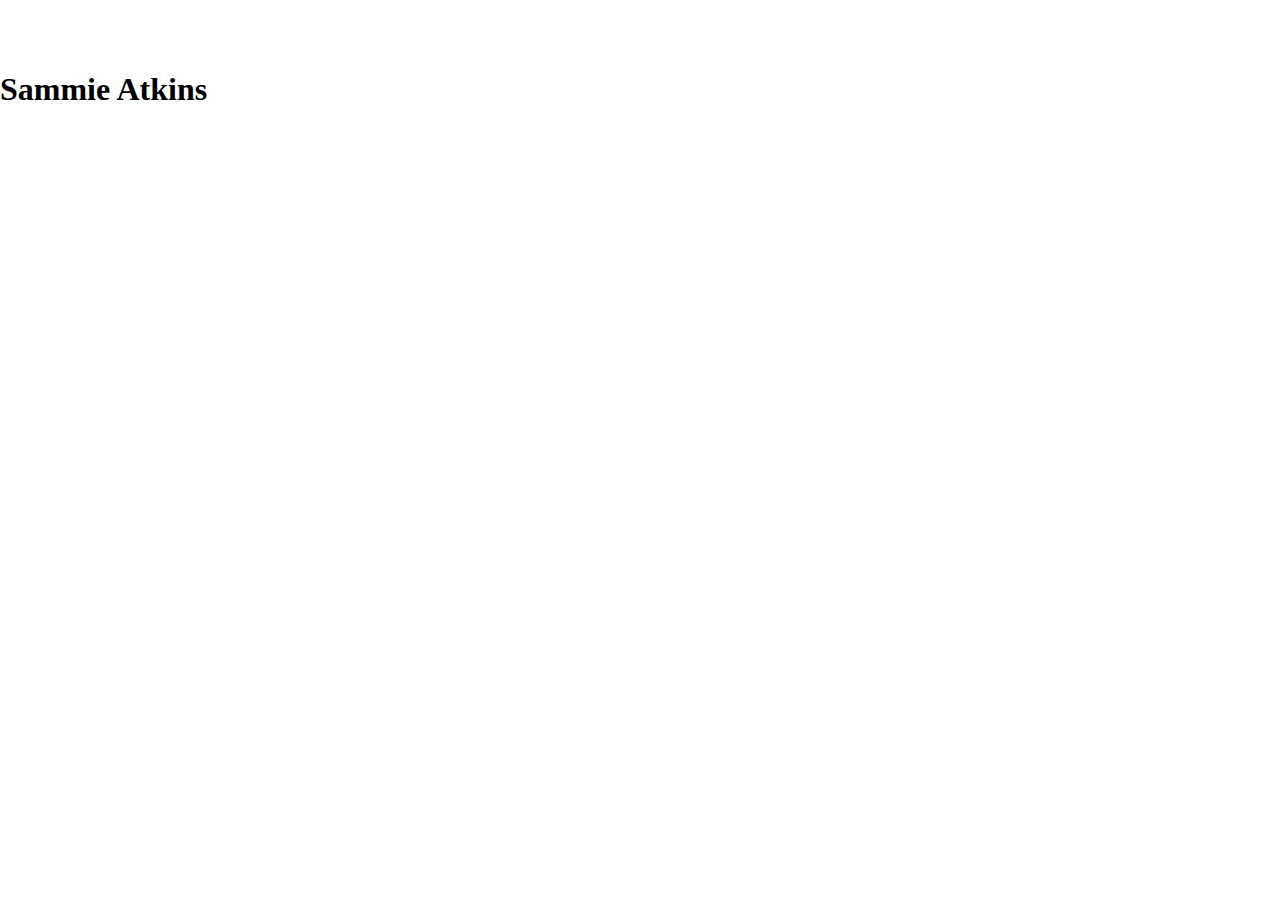
==== index.html @ 3ffbc524 "skip to content and basic setup" ====
<!DOCTYPE html>
<html lang="en">
<head>
    <meta charset="UTF-8">
    <meta http-equiv="X-UA-Compatible" content="IE=edge">
    <meta name="viewport" content="width=device-width, initial-scale=1.0">
    <link rel="stylesheet" href="main.css">
    <title>Sammie Atkins Portfolio</title>
</head>
<body>
    <div id="skiptocontent"><a class="hidden" href="#maincontent">Skip to main content</a></div>
    <header>
        <h1>Sammie Atkins</h1>
    </header>
    <main id="#maincontent"></main>
</body>
</html>
---- main.css ----
body {
    margin: 0;
}

* {
    box-sizing: border-box;
}

#skiptocontent {
    height: 50px;
}

.hidden {
    padding: 8px;
    position: absolute;
    height: 30px;
    transform: translateY(-100%);
    transition: transform 0.3s;
}

a:focus {
    transform: translateY(0%);
}
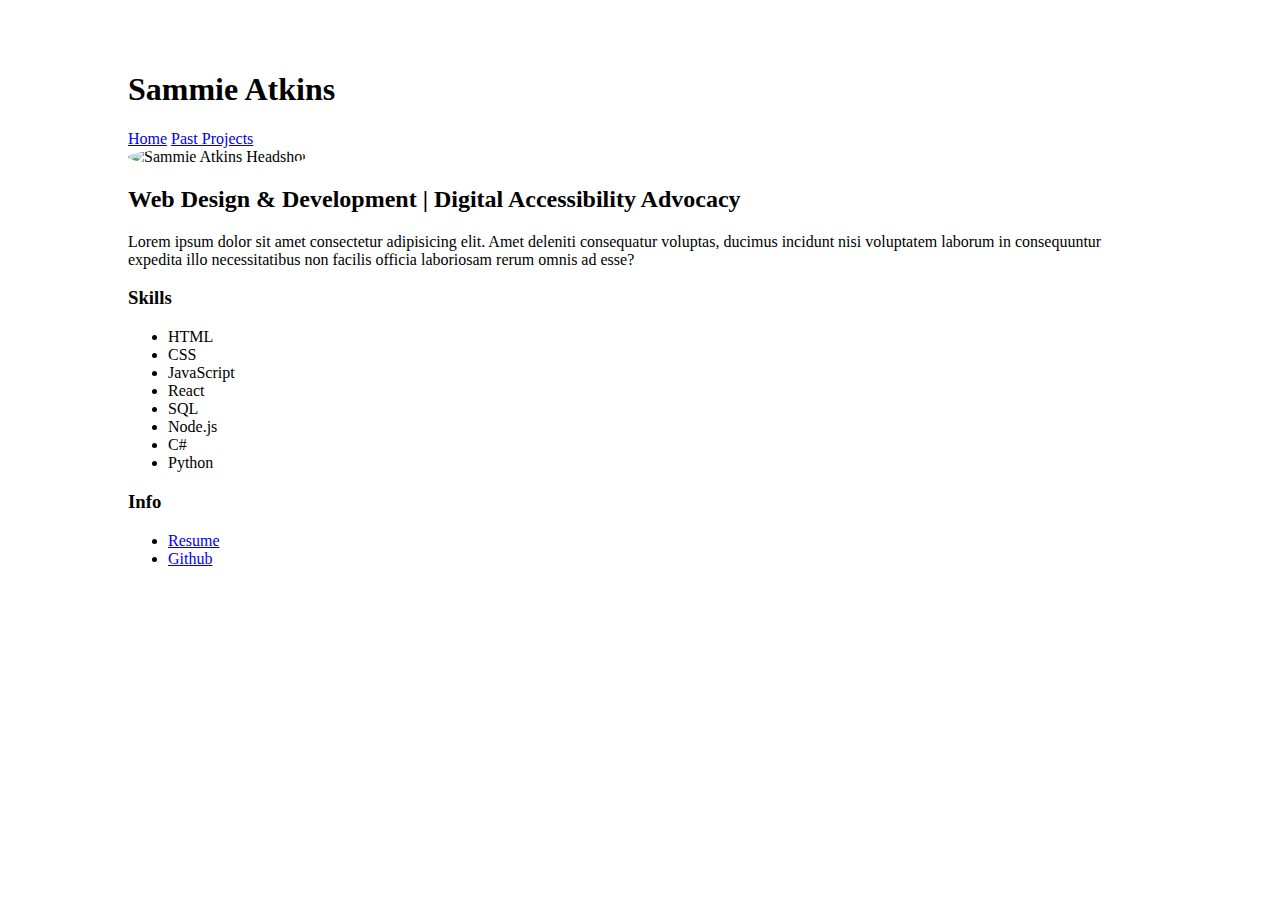
==== commit 0ba65efd: "home page skeleton" ====
--- a/index.html
+++ b/index.html
@@ -5,13 +5,41 @@
     <meta http-equiv="X-UA-Compatible" content="IE=edge">
     <meta name="viewport" content="width=device-width, initial-scale=1.0">
     <link rel="stylesheet" href="main.css">
-    <title>Sammie Atkins Portfolio</title>
+    <title>Sammie Atkins Portfolio | Home</title>
 </head>
 <body>
     <div id="skiptocontent"><a class="hidden" href="#maincontent">Skip to main content</a></div>
     <header>
         <h1>Sammie Atkins</h1>
+        <a href="index.html">Home</a>
+        <a href="#">Past Projects</a>
     </header>
-    <main id="#maincontent"></main>
+    <main id="#maincontent">
+        <img id="headshot" src="#" alt="Sammie Atkins Headshot">
+        <h2>Web Design & Development | Digital Accessibility Advocacy</h2>
+        <p>Lorem ipsum dolor sit amet consectetur adipisicing elit. Amet deleniti consequatur voluptas, ducimus incidunt nisi voluptatem laborum in consequuntur expedita illo necessitatibus non facilis officia laboriosam rerum omnis ad esse?</p>
+        <div id="info_skills">
+            <div id="skills">
+                <h3>Skills</h3>
+                <ul>
+                    <li>HTML</li>
+                    <li>CSS</li>
+                    <li>JavaScript</li>
+                    <li>React</li>
+                    <li>SQL</li>
+                    <li>Node.js</li>
+                    <li>C#</li>
+                    <li>Python</li>
+                </ul>
+            </div>
+            <div id="info">
+                <h3>Info</h3>
+                <ul>
+                    <li><a href="#">Resume</a></li>
+                    <li><a href="#">Github</a></li>
+                </ul>
+            </div>
+        </div>
+    </main>
 </body>
 </html>--- a/main.css
+++ b/main.css
@@ -1,15 +1,15 @@
 body {
-    margin: 0;
+    width: 80%;
+    margin: 0 auto;
 }
-
 * {
     box-sizing: border-box;
 }
 
+/* Skip to content */
 #skiptocontent {
     height: 50px;
 }
-
 .hidden {
     padding: 8px;
     position: absolute;
@@ -17,7 +17,13 @@
     transform: translateY(-100%);
     transition: transform 0.3s;
 }
-
 a:focus {
     transform: translateY(0%);
-}+}
+
+/* Headshot */
+#headshot {
+    border-radius: 50%;
+}
+
+/* Info & skills section */
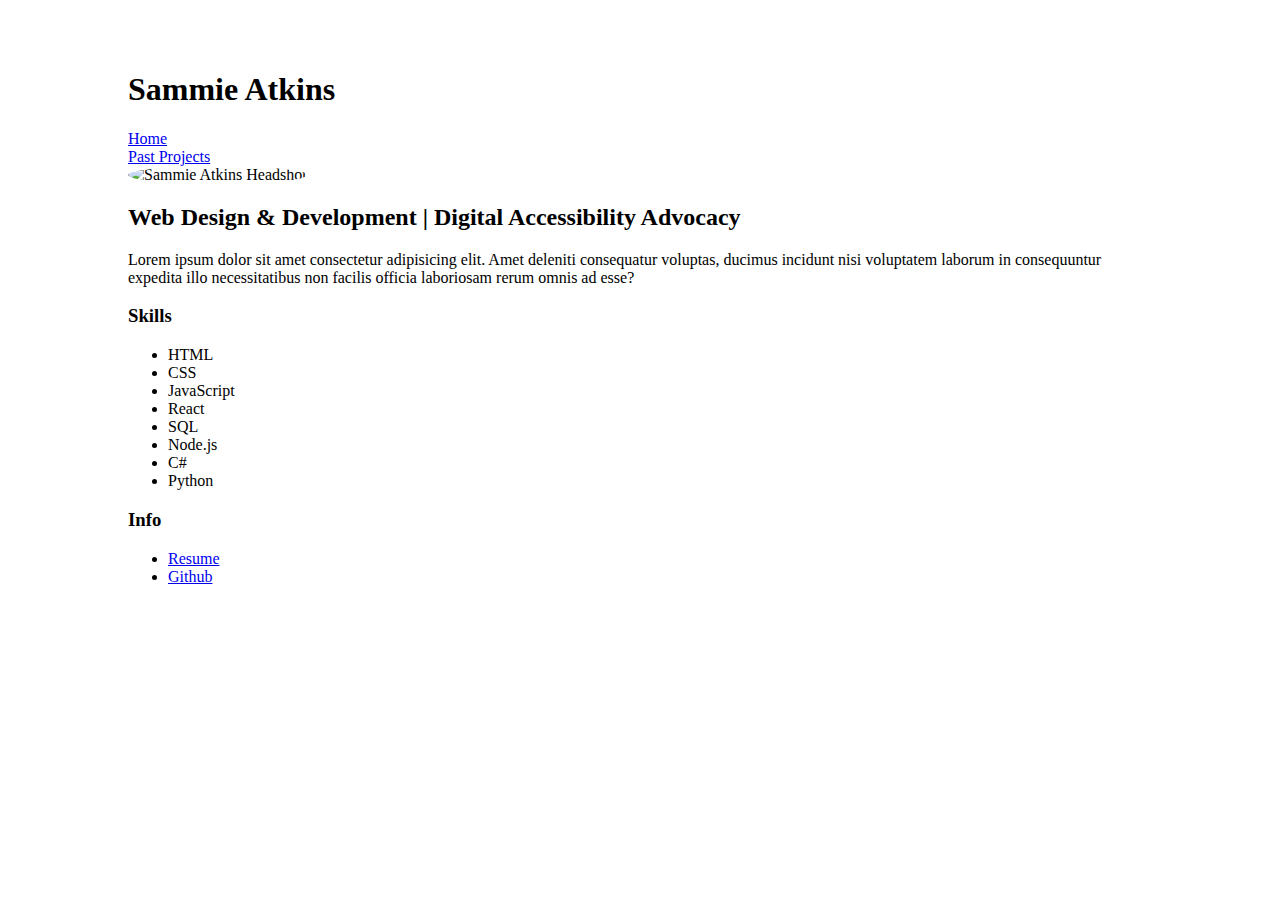
==== commit d2904156: "made header dynamic" ====
--- a/index.html
+++ b/index.html
@@ -5,15 +5,12 @@
     <meta http-equiv="X-UA-Compatible" content="IE=edge">
     <meta name="viewport" content="width=device-width, initial-scale=1.0">
     <link rel="stylesheet" href="main.css">
-    <title>Sammie Atkins Portfolio | Home</title>
+    <script defer src="main.js"></script>
+    <title>Home | Sammie Atkins Portfolio</title>
 </head>
 <body>
     <div id="skiptocontent"><a class="hidden" href="#maincontent">Skip to main content</a></div>
-    <header>
-        <h1>Sammie Atkins</h1>
-        <a href="index.html">Home</a>
-        <a href="#">Past Projects</a>
-    </header>
+    <header id="header"></header>
     <main id="#maincontent">
         <img id="headshot" src="#" alt="Sammie Atkins Headshot">
         <h2>Web Design & Development | Digital Accessibility Advocacy</h2>
--- a/main.css
+++ b/main.css
@@ -21,6 +21,11 @@
     transform: translateY(0%);
 }
 
+/* Header */
+header a {
+    display: block;
+}
+
 /* Headshot */
 #headshot {
     border-radius: 50%;
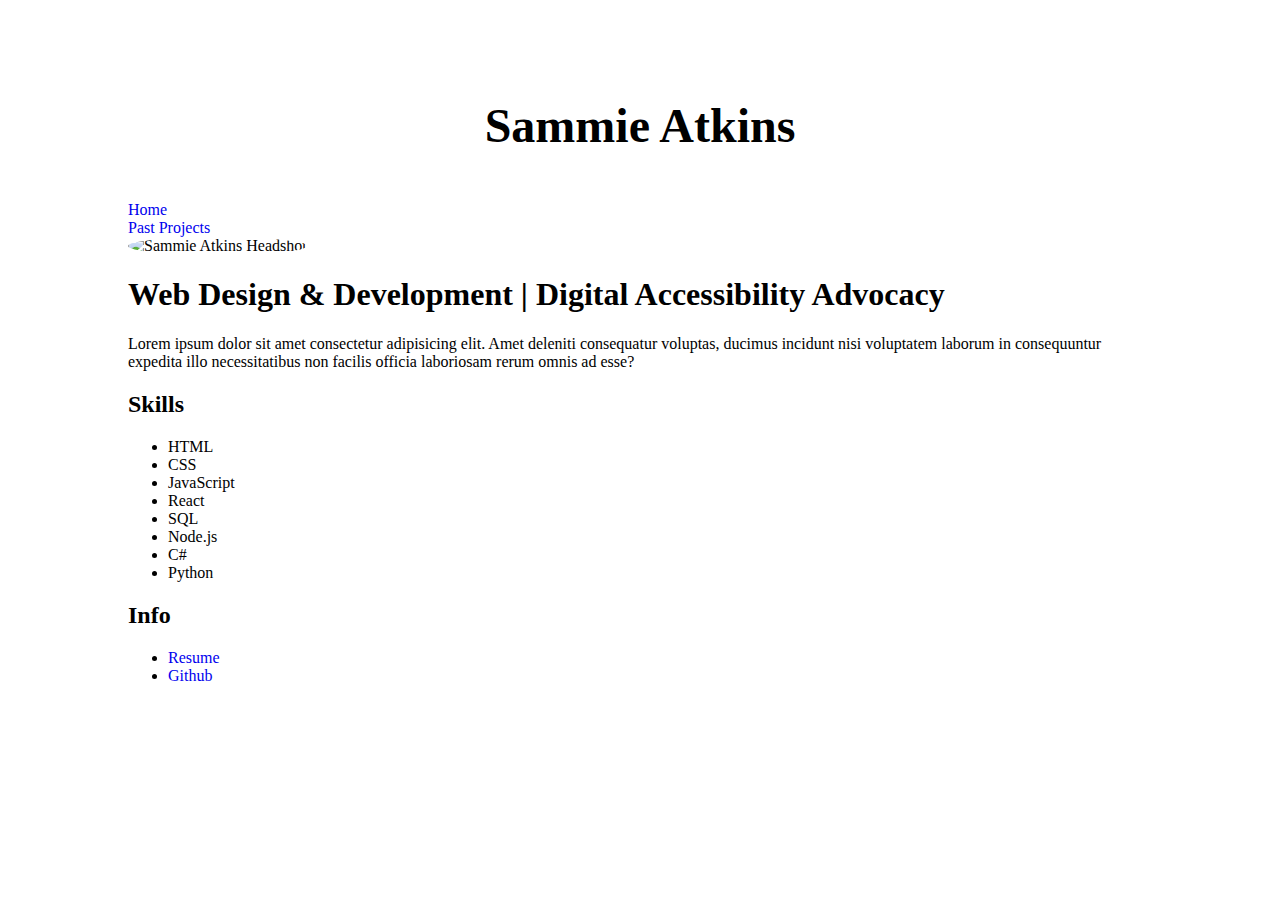
==== commit ffd17215: "changing header back to normal, come back later" ====
--- a/index.html
+++ b/index.html
@@ -9,15 +9,21 @@
     <title>Home | Sammie Atkins Portfolio</title>
 </head>
 <body>
-    <div id="skiptocontent"><a class="hidden" href="#maincontent">Skip to main content</a></div>
-    <header id="header"></header>
+    <header id="header">
+        <div id="skiptocontent"><a class="hidden" href="#maincontent">Skip to main content</a></div>
+        <a href="index.html">
+            <p id="sammie_atkins">Sammie Atkins</p>
+            Home
+        </a>
+        <a href="past_projects.html">Past Projects</a>
+    </header>
     <main id="#maincontent">
         <img id="headshot" src="#" alt="Sammie Atkins Headshot">
-        <h2>Web Design & Development | Digital Accessibility Advocacy</h2>
+        <h1>Web Design & Development | Digital Accessibility Advocacy</h1>
         <p>Lorem ipsum dolor sit amet consectetur adipisicing elit. Amet deleniti consequatur voluptas, ducimus incidunt nisi voluptatem laborum in consequuntur expedita illo necessitatibus non facilis officia laboriosam rerum omnis ad esse?</p>
         <div id="info_skills">
             <div id="skills">
-                <h3>Skills</h3>
+                <h2>Skills</h2>
                 <ul>
                     <li>HTML</li>
                     <li>CSS</li>
@@ -30,7 +36,7 @@
                 </ul>
             </div>
             <div id="info">
-                <h3>Info</h3>
+                <h2>Info</h2>
                 <ul>
                     <li><a href="#">Resume</a></li>
                     <li><a href="#">Github</a></li>
--- a/main.css
+++ b/main.css
@@ -22,8 +22,21 @@
 }
 
 /* Header */
+header {
+    display: flex;
+    flex-direction: column;
+}
 header a {
     display: block;
+}
+#sammie_atkins {
+    font-size: 3em;
+    color: black;
+    font-weight: bold;
+    text-align: center;
+}
+a {
+    text-decoration: none;
 }
 
 /* Headshot */
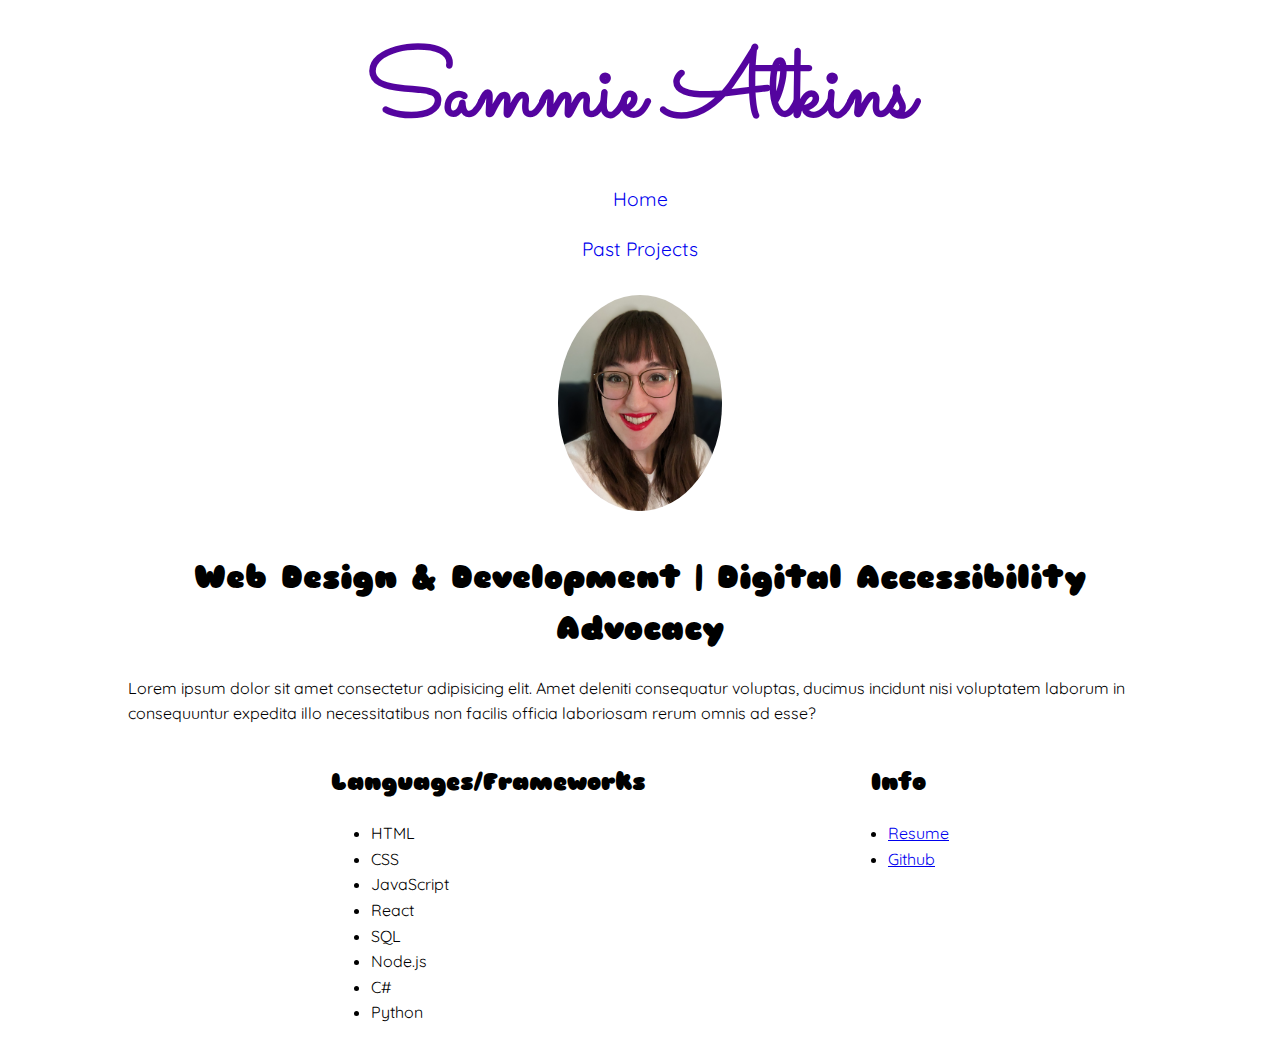
==== commit d52a3d96: "past projects skeleton. css colors, fonts, layout" ====
--- a/index.html
+++ b/index.html
@@ -18,12 +18,12 @@
         <a href="past_projects.html">Past Projects</a>
     </header>
     <main id="#maincontent">
-        <img id="headshot" src="#" alt="Sammie Atkins Headshot">
+        <img id="headshot" src="sammieheadshot.jpg" alt="Sammie Atkins Headshot">
         <h1>Web Design & Development | Digital Accessibility Advocacy</h1>
         <p>Lorem ipsum dolor sit amet consectetur adipisicing elit. Amet deleniti consequatur voluptas, ducimus incidunt nisi voluptatem laborum in consequuntur expedita illo necessitatibus non facilis officia laboriosam rerum omnis ad esse?</p>
         <div id="info_skills">
             <div id="skills">
-                <h2>Skills</h2>
+                <h2>Languages/Frameworks</h2>
                 <ul>
                     <li>HTML</li>
                     <li>CSS</li>
@@ -38,8 +38,8 @@
             <div id="info">
                 <h2>Info</h2>
                 <ul>
-                    <li><a href="#">Resume</a></li>
-                    <li><a href="#">Github</a></li>
+                    <li><a href="https://drive.google.com/file/d/1NTD9X64m0eo8IrGIOfO4KJjZjXAb1qJq/view?usp=sharing">Resume</a></li>
+                    <li><a href="https://github.com/sammieatkins">Github</a></li>
                 </ul>
             </div>
         </div>
--- a/main.css
+++ b/main.css
@@ -1,24 +1,44 @@
+@import url('https://fonts.googleapis.com/css2?family=Quicksand&family=Sacramento&family=Sniglet&display=swap');
+
 body {
     width: 80%;
     margin: 0 auto;
 }
 * {
     box-sizing: border-box;
+    line-height: 1.6;
+}
+h1, h2, h3, h4, h5, h6 {
+    font-family: 'Sniglet', cursive;
+    text-align: center;
+    /* color: #440381; */
+    color: black;
+}
+p, a, li {
+    font-family: 'Quicksand', sans-serif;
+}
+img {
+    /* border: solid #EC368D 10px; */
 }
 
-/* Skip to content */
-#skiptocontent {
-    height: 50px;
+/* Skip to main content (adapted from webaim.org source code) */
+#skiptocontent a {
+    padding: 6px;
+    position: absolute;
+    top: -40px;
+    left: 0px;
+    color: white;
+    border-bottom-right-radius: 8px;
+    background: #BF1722;
+    transition: top .5s ease-out;
+    z-index: 100;
 }
-.hidden {
-    padding: 8px;
-    position: absolute;
-    height: 30px;
-    transform: translateY(-100%);
-    transition: transform 0.3s;
-}
-a:focus {
-    transform: translateY(0%);
+#skiptocontent a:focus {
+	position: absolute;
+	left: 0px;
+	top: 0px;
+	outline-color: transparent;	
+    transition: top .2s ease-in;
 }
 
 /* Header */
@@ -30,18 +50,38 @@
     display: block;
 }
 #sammie_atkins {
-    font-size: 3em;
-    color: black;
+    font-size: 5em;
+    color: #54049F;
+    margin: 10px auto;
     font-weight: bold;
     text-align: center;
 }
-a {
+header > a {
     text-decoration: none;
+    margin: 0 auto;
+    padding: 10px;
+    text-align: center;
+    font-size: 1.2em;
+}
+header a p {
+    font-family: 'Sacramento', cursive;
 }
 
 /* Headshot */
 #headshot {
-    border-radius: 50%;
+    border-radius: 60%;
+    width: 20%;
+    margin: 0 auto;
+    display: block;
+    padding: 20px;
 }
 
 /* Info & skills section */
+#info_skills {
+    display: flex;
+    justify-content: space-evenly;
+}
+
+@media screen and (min-width: 1366px) {
+    
+}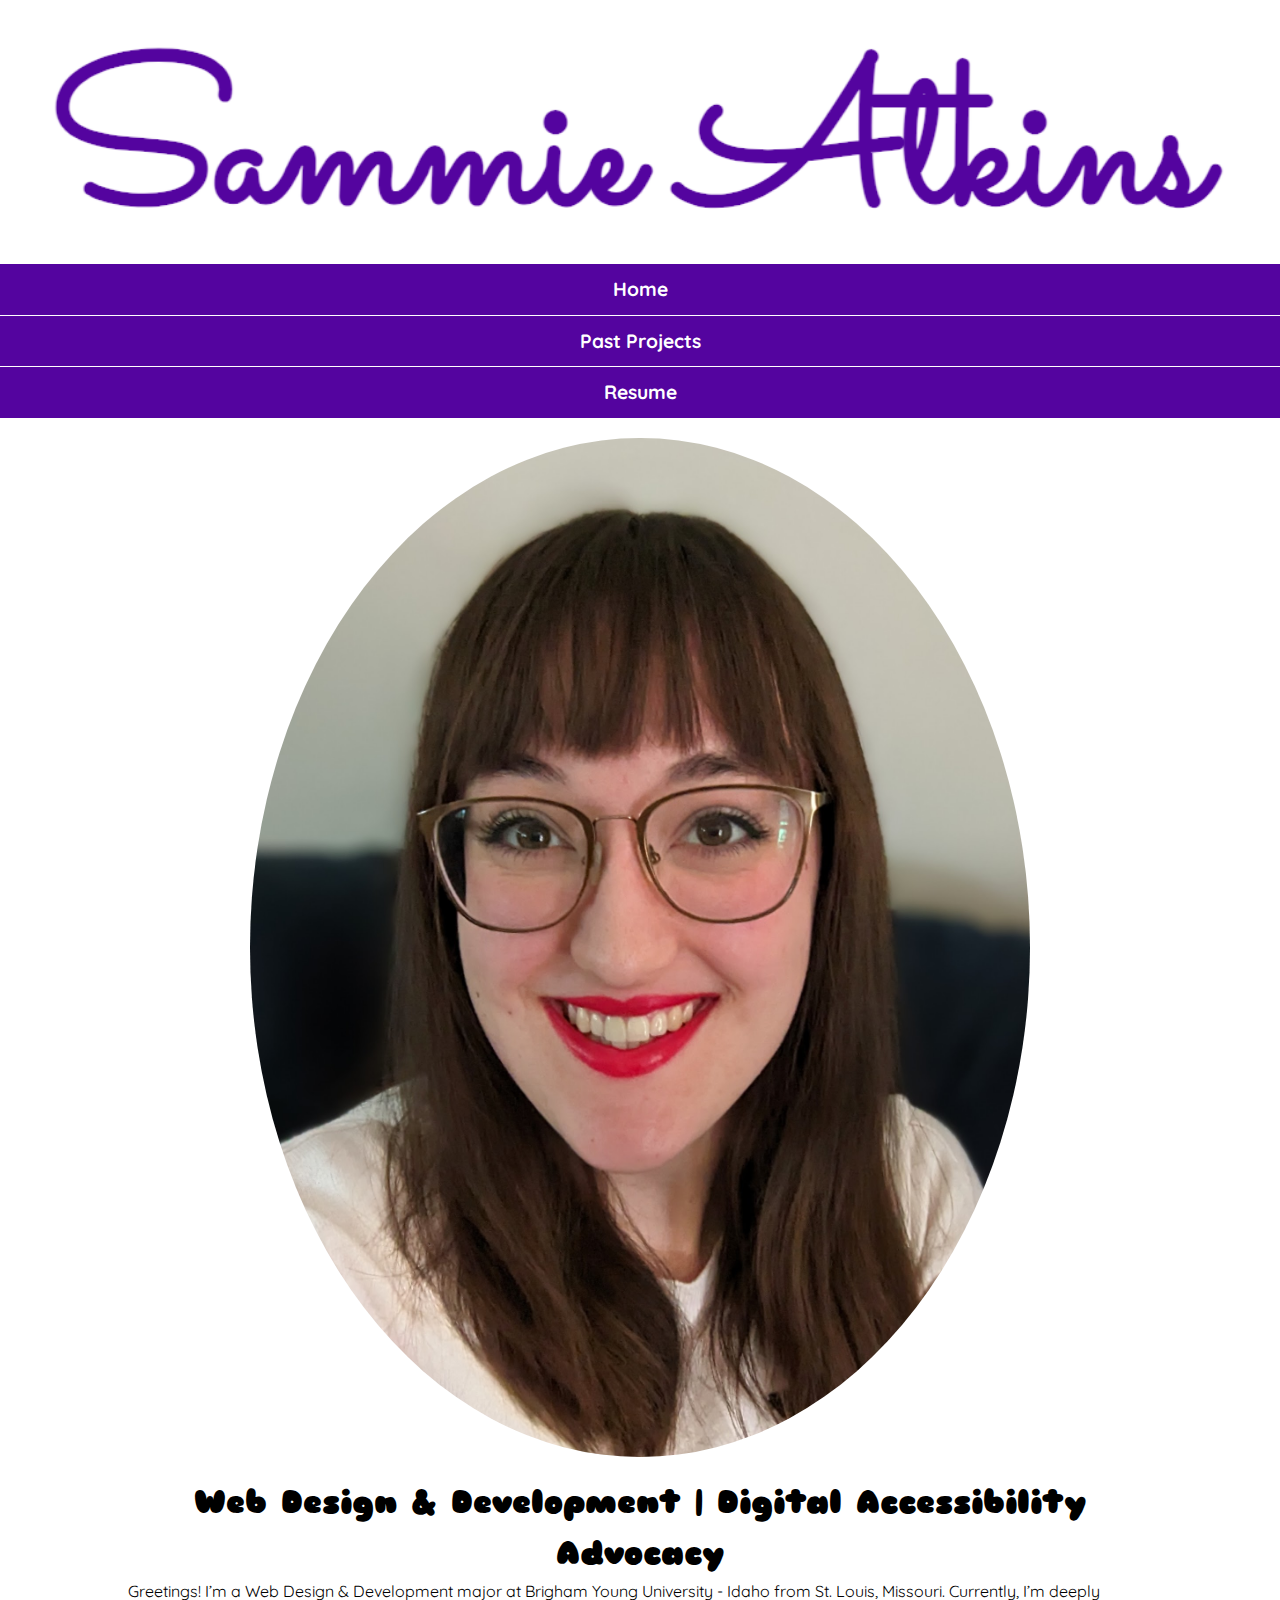
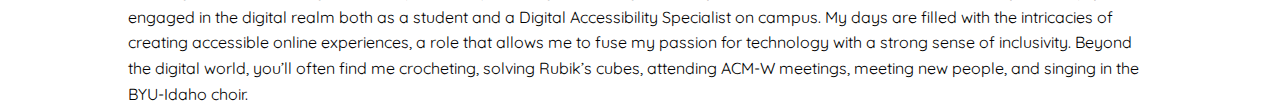
==== commit c4f9ce5f: "added about me content, fixed header, resume page" ====
--- a/index.html
+++ b/index.html
@@ -11,38 +11,17 @@
 <body>
     <header id="header">
         <div id="skiptocontent"><a class="hidden" href="#maincontent">Skip to main content</a></div>
-        <a href="index.html">
-            <p id="sammie_atkins">Sammie Atkins</p>
-            Home
-        </a>
-        <a href="past_projects.html">Past Projects</a>
+        <img id="sammie_atkins" src="sammie_atkins.png" alt="">
+        <nav>
+            <a href="index.html">Home</a>
+            <a href="past_projects.html">Past Projects</a>
+            <a href="resume.html">Resume</a>
+        </nav>
     </header>
     <main id="#maincontent">
         <img id="headshot" src="sammieheadshot.jpg" alt="Sammie Atkins Headshot">
         <h1>Web Design & Development | Digital Accessibility Advocacy</h1>
-        <p>Lorem ipsum dolor sit amet consectetur adipisicing elit. Amet deleniti consequatur voluptas, ducimus incidunt nisi voluptatem laborum in consequuntur expedita illo necessitatibus non facilis officia laboriosam rerum omnis ad esse?</p>
-        <div id="info_skills">
-            <div id="skills">
-                <h2>Languages/Frameworks</h2>
-                <ul>
-                    <li>HTML</li>
-                    <li>CSS</li>
-                    <li>JavaScript</li>
-                    <li>React</li>
-                    <li>SQL</li>
-                    <li>Node.js</li>
-                    <li>C#</li>
-                    <li>Python</li>
-                </ul>
-            </div>
-            <div id="info">
-                <h2>Info</h2>
-                <ul>
-                    <li><a href="https://drive.google.com/file/d/1NTD9X64m0eo8IrGIOfO4KJjZjXAb1qJq/view?usp=sharing">Resume</a></li>
-                    <li><a href="https://github.com/sammieatkins">Github</a></li>
-                </ul>
-            </div>
-        </div>
+        <p>Greetings! I’m a Web Design & Development major at Brigham Young University - Idaho from St. Louis, Missouri. Currently, I’m deeply engaged in the digital realm both as a student and a Digital Accessibility Specialist on campus. My days are filled with the intricacies of creating accessible online experiences, a role that allows me to fuse my passion for technology with a strong sense of inclusivity. Beyond the digital world, you’ll often find me crocheting, solving Rubik’s cubes, attending ACM-W meetings, meeting new people, and singing in the BYU-Idaho choir.</p>
     </main>
 </body>
 </html>--- a/main.css
+++ b/main.css
@@ -1,17 +1,18 @@
-@import url('https://fonts.googleapis.com/css2?family=Quicksand&family=Sacramento&family=Sniglet&display=swap');
+@import url('https://fonts.googleapis.com/css2?family=Quicksand:wght@400;600;700&family=Sacramento&family=Sniglet&display=swap');
 
-body {
+main {
     width: 80%;
     margin: 0 auto;
 }
 * {
     box-sizing: border-box;
     line-height: 1.6;
+    margin: 0;
+    padding: 0;
 }
 h1, h2, h3, h4, h5, h6 {
     font-family: 'Sniglet', cursive;
     text-align: center;
-    /* color: #440381; */
     color: black;
 }
 p, a, li {
@@ -29,7 +30,7 @@
     left: 0px;
     color: white;
     border-bottom-right-radius: 8px;
-    background: #BF1722;
+    background: #54049F;
     transition: top .5s ease-out;
     z-index: 100;
 }
@@ -42,35 +43,38 @@
 }
 
 /* Header */
-header {
+nav {
     display: flex;
     flex-direction: column;
+    justify-content: space-evenly;
+    background-color: #54049F;
 }
-header a {
-    display: block;
-}
-#sammie_atkins {
-    font-size: 5em;
-    color: #54049F;
-    margin: 10px auto;
-    font-weight: bold;
-    text-align: center;
-}
-header > a {
+nav a {
     text-decoration: none;
     margin: 0 auto;
     padding: 10px;
     text-align: center;
     font-size: 1.2em;
+    color: white;
+    font-weight: bold;
+    border-top: solid white 1px;
+    width: 100%;
 }
-header a p {
-    font-family: 'Sacramento', cursive;
+/* header a {
+    display: block;
+} */
+#sammie_atkins {
+    margin: 30px auto;
+    padding: 0 20px;
+    display: block;
+    width: 100%;
 }
+
 
 /* Headshot */
 #headshot {
     border-radius: 60%;
-    width: 20%;
+    width: 80%;
     margin: 0 auto;
     display: block;
     padding: 20px;
@@ -83,5 +87,13 @@
 }
 
 @media screen and (min-width: 1366px) {
-    
+    #sammie_atkins {
+        width: 40%;
+    }
+    nav {
+        flex-direction: row;
+    }
+    #headshot {
+        width: 20%;
+    }
 }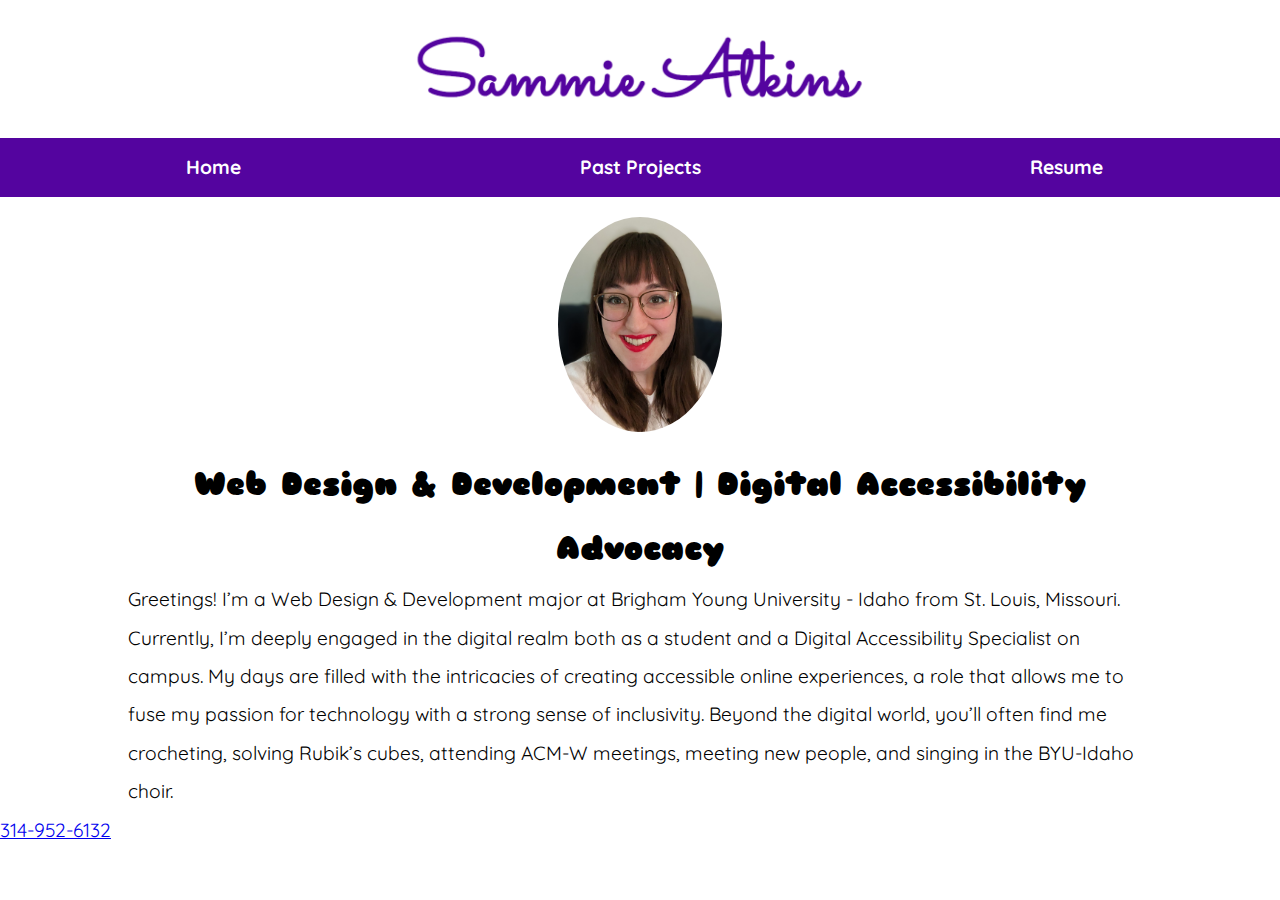
==== commit 65cf3146: "telephone experiment" ====
--- a/index.html
+++ b/index.html
@@ -23,5 +23,8 @@
         <h1>Web Design & Development | Digital Accessibility Advocacy</h1>
         <p>Greetings! I’m a Web Design & Development major at Brigham Young University - Idaho from St. Louis, Missouri. Currently, I’m deeply engaged in the digital realm both as a student and a Digital Accessibility Specialist on campus. My days are filled with the intricacies of creating accessible online experiences, a role that allows me to fuse my passion for technology with a strong sense of inclusivity. Beyond the digital world, you’ll often find me crocheting, solving Rubik’s cubes, attending ACM-W meetings, meeting new people, and singing in the BYU-Idaho choir.</p>
     </main>
+    <footer>
+        <a href="tel:314-952-6132">314-952-6132</a>
+    </footer>
 </body>
 </html>--- a/main.css
+++ b/main.css
@@ -6,7 +6,7 @@
 }
 * {
     box-sizing: border-box;
-    line-height: 1.6;
+    line-height: 2;
     margin: 0;
     padding: 0;
 }
@@ -17,6 +17,7 @@
 }
 p, a, li {
     font-family: 'Quicksand', sans-serif;
+    font-size: 1.2em;
 }
 img {
     /* border: solid #EC368D 10px; */
@@ -24,9 +25,9 @@
 
 /* Skip to main content (adapted from webaim.org source code) */
 #skiptocontent a {
-    padding: 6px;
+    padding: 10px;
     position: absolute;
-    top: -40px;
+    top: -60px;
     left: 0px;
     color: white;
     border-bottom-right-radius: 8px;
@@ -86,7 +87,7 @@
     justify-content: space-evenly;
 }
 
-@media screen and (min-width: 1366px) {
+@media screen and (min-width: 1000px) {
     #sammie_atkins {
         width: 40%;
     }
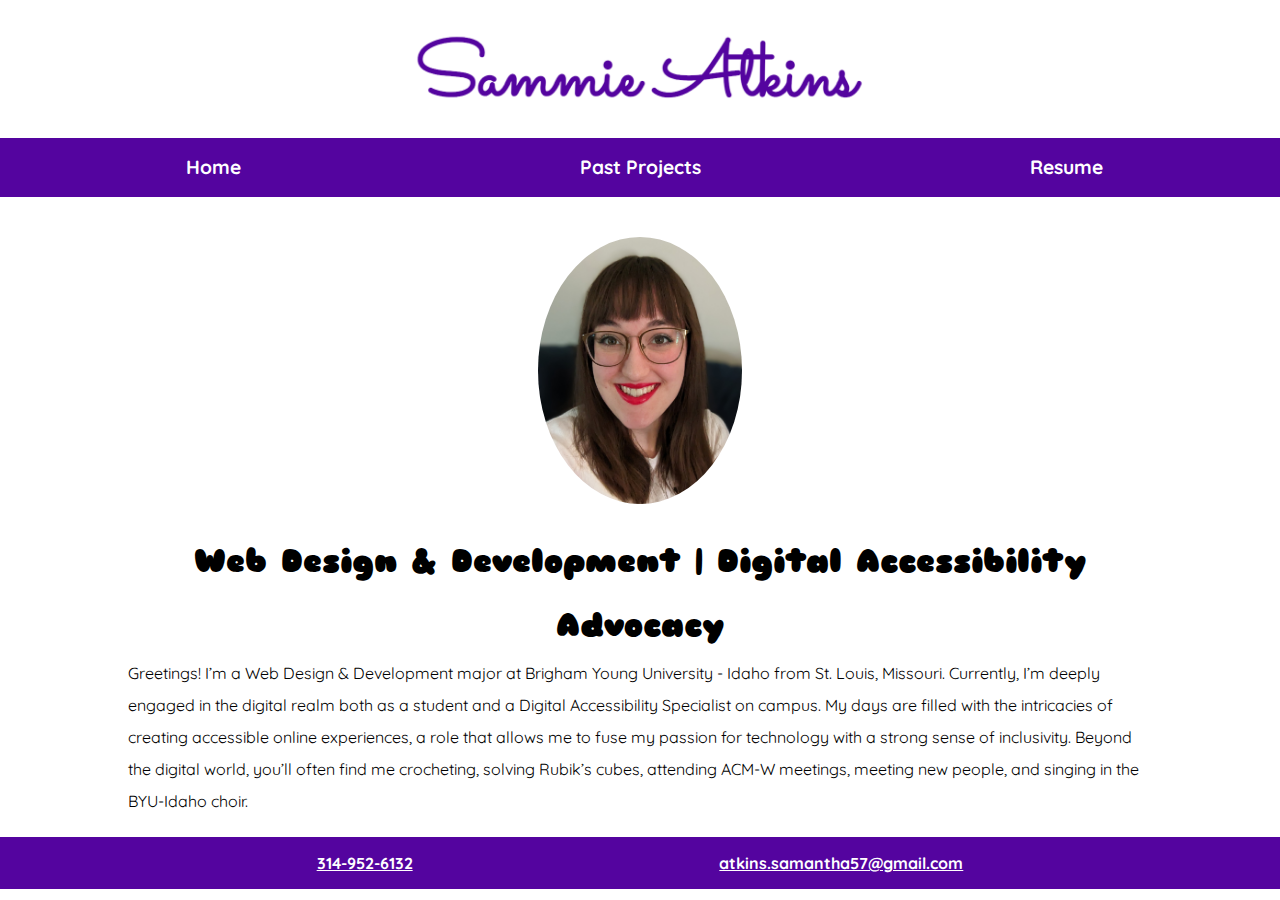
==== commit c1dbd04b: "project page css and content, footer, resume page" ====
--- a/index.html
+++ b/index.html
@@ -11,7 +11,7 @@
 <body>
     <header id="header">
         <div id="skiptocontent"><a class="hidden" href="#maincontent">Skip to main content</a></div>
-        <img id="sammie_atkins" src="sammie_atkins.png" alt="">
+        <img id="sammie_atkins" src="images/sammie_atkins.png" alt="">
         <nav>
             <a href="index.html">Home</a>
             <a href="past_projects.html">Past Projects</a>
@@ -19,12 +19,13 @@
         </nav>
     </header>
     <main id="#maincontent">
-        <img id="headshot" src="sammieheadshot.jpg" alt="Sammie Atkins Headshot">
+        <img id="headshot" src="images/sammieheadshot.jpg" alt="Sammie Atkins Headshot">
         <h1>Web Design & Development | Digital Accessibility Advocacy</h1>
         <p>Greetings! I’m a Web Design & Development major at Brigham Young University - Idaho from St. Louis, Missouri. Currently, I’m deeply engaged in the digital realm both as a student and a Digital Accessibility Specialist on campus. My days are filled with the intricacies of creating accessible online experiences, a role that allows me to fuse my passion for technology with a strong sense of inclusivity. Beyond the digital world, you’ll often find me crocheting, solving Rubik’s cubes, attending ACM-W meetings, meeting new people, and singing in the BYU-Idaho choir.</p>
     </main>
     <footer>
         <a href="tel:314-952-6132">314-952-6132</a>
+        <a href="mailto: atkins.samantha57@gmail.com">atkins.samantha57@gmail.com</a>
     </footer>
 </body>
 </html>--- a/main.css
+++ b/main.css
@@ -3,6 +3,7 @@
 main {
     width: 80%;
     margin: 0 auto;
+    margin-bottom: 10px;
 }
 * {
     box-sizing: border-box;
@@ -15,12 +16,12 @@
     text-align: center;
     color: black;
 }
-p, a, li {
+p, a {
     font-family: 'Quicksand', sans-serif;
-    font-size: 1.2em;
+    /* font-size: 1.2em; */
 }
-img {
-    /* border: solid #EC368D 10px; */
+li {
+    font-family: 'Quicksand', sans-serif;
 }
 
 /* Skip to main content (adapted from webaim.org source code) */
@@ -49,6 +50,7 @@
     flex-direction: column;
     justify-content: space-evenly;
     background-color: #54049F;
+    margin-bottom: 15px;
 }
 nav a {
     text-decoration: none;
@@ -61,9 +63,6 @@
     border-top: solid white 1px;
     width: 100%;
 }
-/* header a {
-    display: block;
-} */
 #sammie_atkins {
     margin: 30px auto;
     padding: 0 20px;
@@ -71,20 +70,56 @@
     width: 100%;
 }
 
-
 /* Headshot */
 #headshot {
     border-radius: 60%;
     width: 80%;
-    margin: 0 auto;
     display: block;
-    padding: 20px;
+    margin: 40px auto 25px;
+}
+
+/* footer */
+footer {
+    background-color: #54049F;
+    color: white;
+    font-weight: bold;
+    display: flex;
+    flex-direction: column;
+    justify-content: space-evenly;
+    text-align: center;
+    padding: 10px;
+    margin-top: 20px;
+}
+footer a {
+    color: white;
 }
 
 /* Info & skills section */
 #info_skills {
     display: flex;
     justify-content: space-evenly;
+}
+
+/* Past Projects Page */
+h2 a {
+    color: black;
+    font-family: 'Sniglet', cursive;
+    font-size: 1em;
+}
+.project {
+    background-color: #d9b6f9;
+    border-radius: 20px;
+    padding: 20px 30px 30px 30px;
+    margin: 20px auto;
+}
+.images img {
+    width: 100%;
+    display: block;
+    margin-bottom: 10px;
+}
+.links {
+    width: 90%;
+    margin: 0 auto;
 }
 
 @media screen and (min-width: 1000px) {
@@ -97,4 +132,23 @@
     #headshot {
         width: 20%;
     }
+    footer {
+        flex-direction: row;
+    }
+
+    /* Past Projects */
+    .images {
+        display: flex;
+        justify-content: space-evenly;
+    }
+    .images img {
+        width: 40%;
+    }
+    .links {
+        width: 30%;
+        margin: 0 auto;
+    }
+    .project {
+        padding: 20px 60px 30px 60px;
+    }
 }